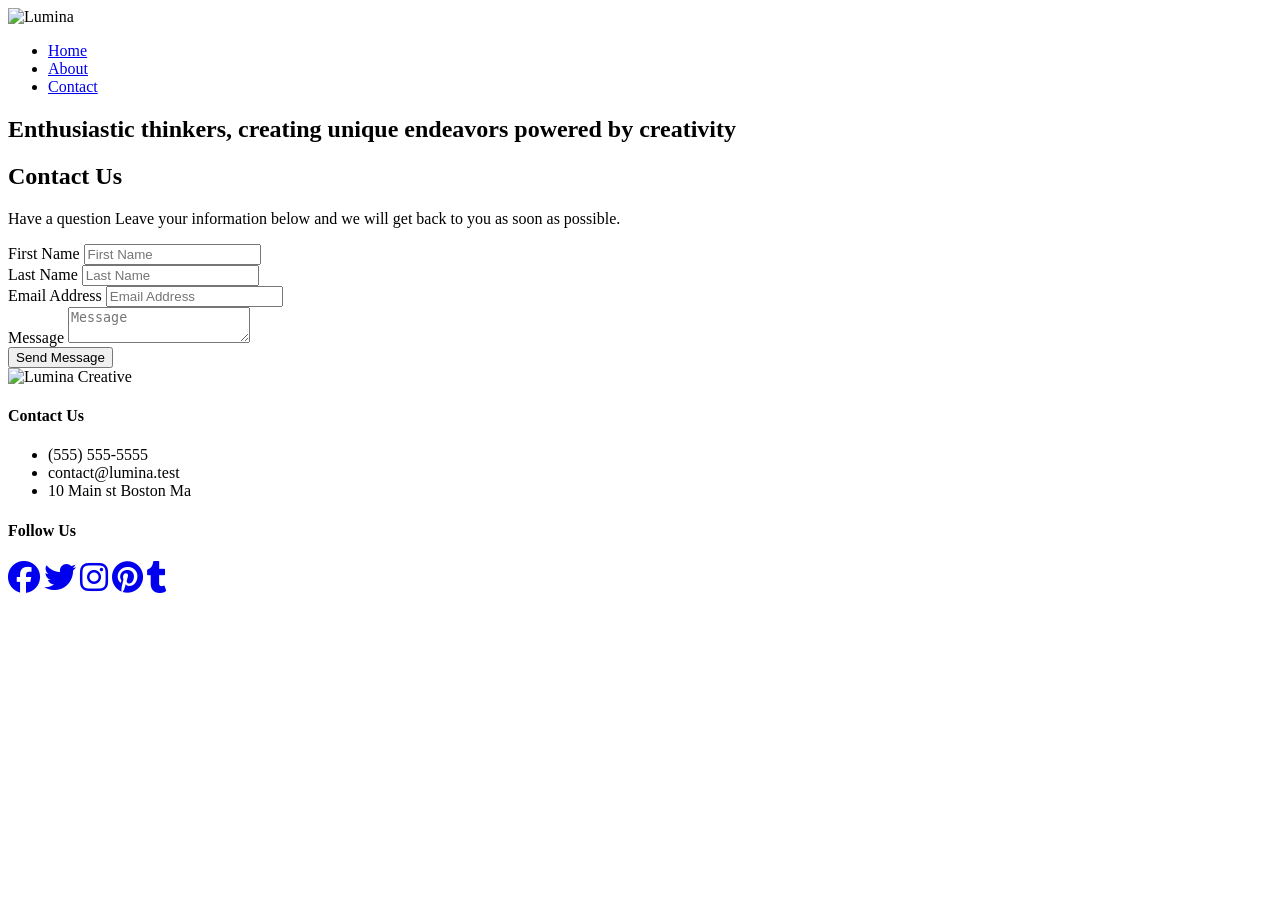
==== contact.html @ 24836620 "Add files via upload" ====
<!DOCTYPE html>
<html lang="en">
  <head>
    <meta charset="UTF-8" />
    <meta name="viewport" content="width=device-width, initial-scale=1.0" />
    <link rel="stylesheet" href="lumi.css" />
    <link rel="preconnect" href="https://fonts.googleapis.com" />
    <link rel="preconnect" href="https://fonts.gstatic.com" crossorigin />
    <link
      href="https://fonts.googleapis.com/css2?family=Open+Sans:ital,wght@0,300..800;1,300..800&family=Poppins:ital,wght@0,100;0,200;0,300;0,400;0,500;0,600;0,700;0,800;0,900;1,100;1,200;1,300;1,400;1,500;1,600;1,700;1,800;1,900&display=swap"
      rel="stylesheet"
    />
    <link
      rel="stylesheet"
      href="https://cdnjs.cloudflare.com/ajax/libs/font-awesome/6.6.0/css/all.min.css"
      integrity="sha512-Kc323vGBEqzTmouAECnVceyQqyqdsSiqLQISBL29aUW4U/M7pSPA/gEUZQqv1cwx4OnYxTxve5UMg5GT6L4JJg=="
      crossorigin="anonymous"
      referrerpolicy="no-referrer"
    />
    <link rel="icon" href="./Images/favicon.ico" />
    <title>Contact | Lumina Creative</title>
  </head>
  <body>
    <header class="header">
      <div class="container container-sm header-content">
        <img src="./Images/logo.png" alt="Lumina" class="logo" />
        <nav class="info">
          <ul>
            <li><a href="index.html">Home</a></li>
            <li><a href="about.html">About</a></li>
            <li><a href="contact.html" class="lumina">Contact</a></li>
          </ul>
        </nav>
      </div>
    </header>

    <section class="hero bg-dark">
      <div class="container container-sm">
        <h2>
          <span class="bg-primary">Enthusiastic</span> thinkers, creating unique
          endeavors powered by
          <span class="bg-primary">creativity</span>
        </h2>
      </div>
    </section>

    <section class="contact">
      <div class="container container-sm">
        <h2 class="section-heading">Contact Us</h2>
        <p>
          Have a question Leave your information below and we will get back to
          you as soon as possible.
        </p>
        <form>
          <div class="form-group">
            <label for="first-name" class="visually-hidden">First Name</label>
            <input
              type="text"
              id="first-name"
              name="first-name"
              placeholder="First Name"
            />
          </div>
          <div class="form-group">
            <label for="last-name" class="visually-hidden">Last Name</label>
            <input
              type="text"
              id="last-name"
              name="last-name"
              placeholder="Last Name"
            />
          </div>
          <div class="form-group">
            <label for="email" class="visually-hidden">Email Address</label>
            <input
              type="email"
              id="email"
              name="email"
              placeholder="Email Address"
            />
          </div>
          <div class="form-group">
            <label for="message" class="visually-hidden">Message</label>
            <textarea
              id="message"
              name="message"
              placeholder="Message"
            ></textarea>
          </div>

          <div class="form-group">
            <button type="submit" class="btn">Send Message</button>
          </div>
        </form>
      </div>
    </section>

    <footer class="footer">
      <div class="container footer-flex">
        <img src="Images/logo.png" alt="Lumina Creative" />

        <div class="Details">
          <h4>Contact Us</h4>
          <ul>
            <li>(555) 555-5555</li>
            <li>contact@lumina.test</li>
            <li>10 Main st Boston Ma</li>
          </ul>
        </div>

        <div class="fonts">
          <h4>Follow Us</h4>
          <a href="#"><i class="fab fa-facebook fa-2x"></i></a>
          <a href="#"><i class="fab fa-twitter fa-2x"></i></a>
          <a href="#"><i class="fab fa-instagram fa-2x"></i></a>
          <a href="#"><i class="fab fa-pinterest fa-2x"></i></a>
          <a href="#"><i class="fab fa-tumblr fa-2x"></i></a>
        </div>
      </div>
    </footer>
  </body>
</html>
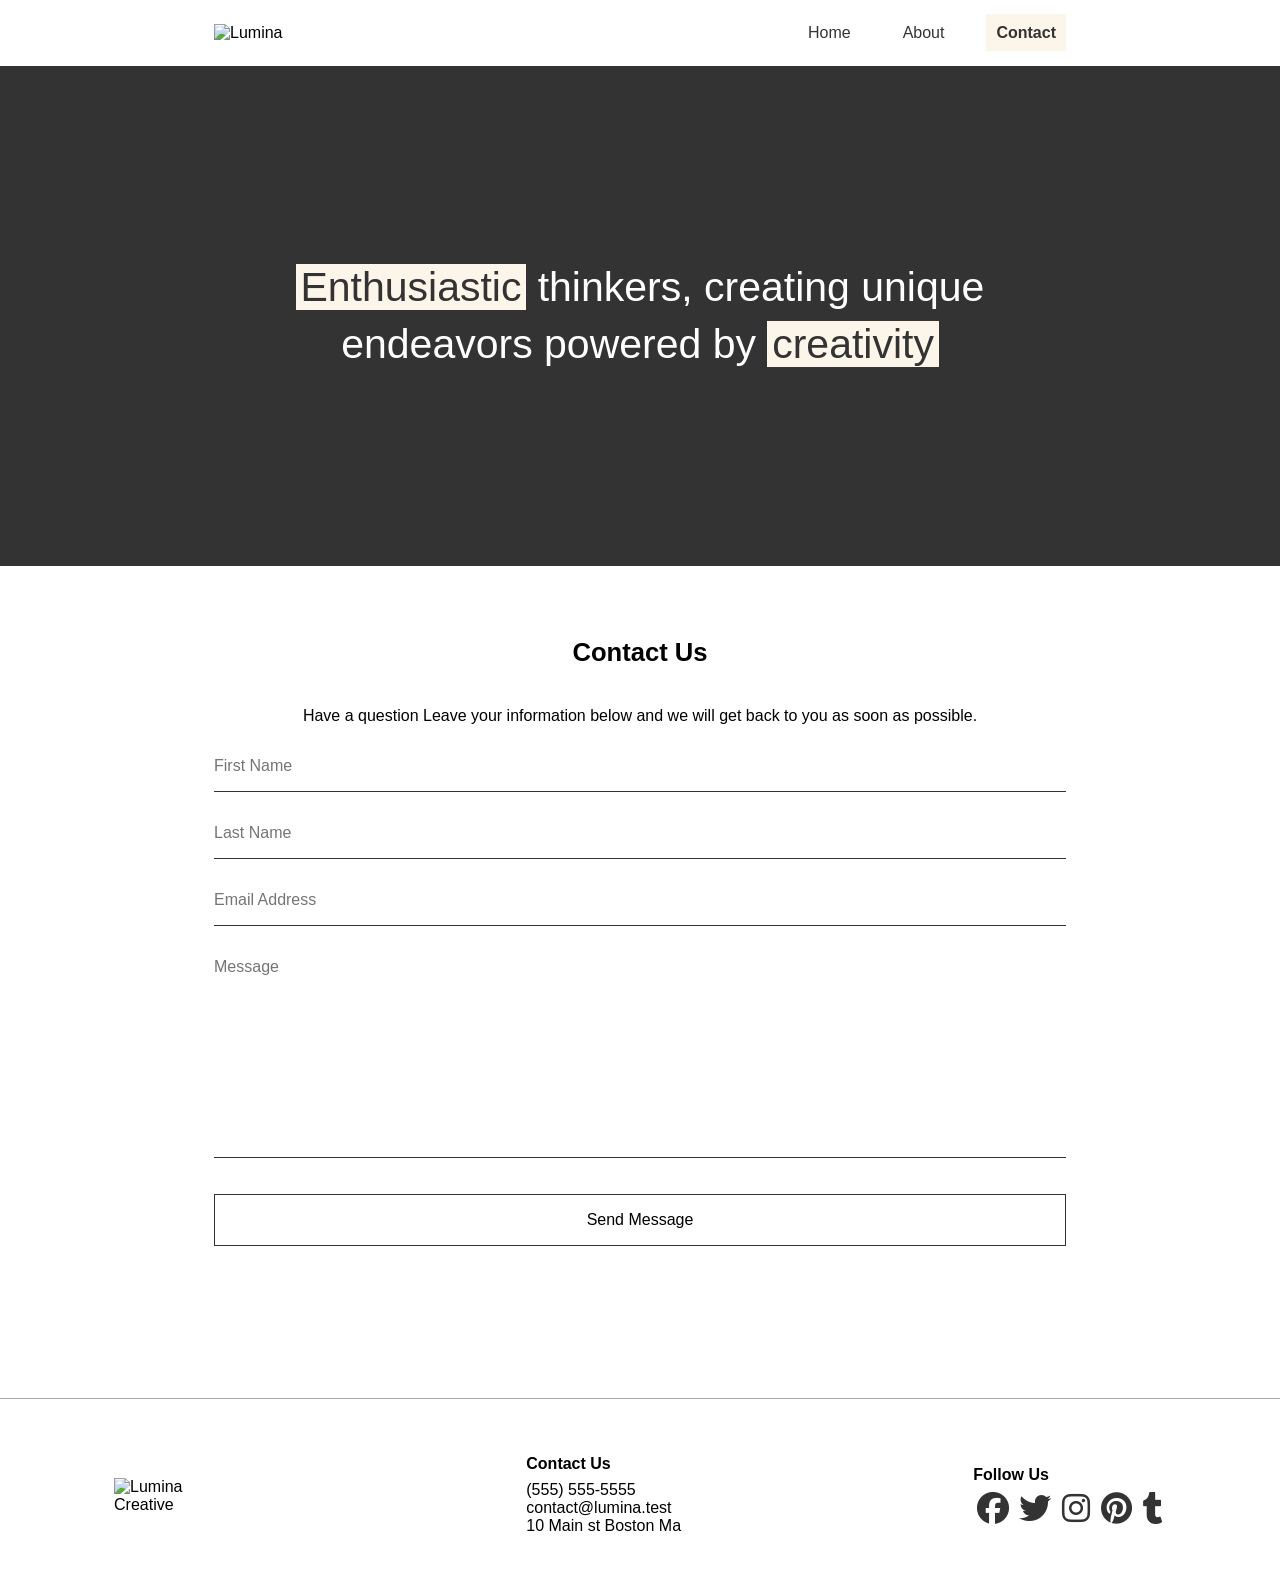
==== commit 64c6793e: "Update contact.html change some few things" ====
--- a/contact.html
+++ b/contact.html
@@ -3,7 +3,7 @@
   <head>
     <meta charset="UTF-8" />
     <meta name="viewport" content="width=device-width, initial-scale=1.0" />
-    <link rel="stylesheet" href="lumi.css" />
+    <link rel="stylesheet" href="style.css" />
     <link rel="preconnect" href="https://fonts.googleapis.com" />
     <link rel="preconnect" href="https://fonts.gstatic.com" crossorigin />
     <link
--- a/style.css
+++ b/style.css
@@ -0,0 +1,282 @@
+* {
+  margin: 0;
+  padding: 0;
+  box-sizing: border-box;
+}
+
+/* Utility Class */
+.bg-primary {
+  background: var(--primary-color);
+  color: #333;
+}
+
+.bg-dark {
+  background: var(--dark-color);
+  color: white;
+}
+
+.bg-dark .bg-primary {
+  padding: 0 0.3rem;
+}
+
+.form-group .btn {
+  display: inline-block;
+  padding: 1rem 2rem;
+  border: 1px solid #333;
+  background: transparent;
+  font-family: inherit;
+  font-size: inherit;
+  cursor: pointer;
+}
+
+.btn:hover {
+  background: #333;
+  color: white;
+}
+
+.section-heading {
+  font-size: 1.6rem;
+  text-align: center;
+  margin-bottom: 40px;
+}
+
+/* Custom Property */
+:root {
+  --primary-color: #fcf5e9;
+  --dark-color: #333;
+  --container-normal: 1100px;
+  --container-wide: 1400px;
+  --container-narrow: 900px;
+}
+
+body {
+  font-family: "Open Sans", sans-serif;
+}
+
+a {
+  text-decoration: none;
+  color: #333;
+}
+
+ul {
+  list-style: none;
+}
+
+img {
+  max-width: 100%;
+}
+
+/* Brought from internet Visually hidden */
+.visually-hidden {
+  clip: rect(0 0 0 0);
+  clip-path: inset(50%);
+  height: 1px;
+  overflow: hidden;
+  position: absolute;
+  white-space: nowrap;
+  width: 1px;
+}
+
+/* Header Logo */
+.header .logo {
+  width: 130px;
+}
+
+/* Container */
+.container {
+  max-width: var(--container-normal);
+  margin: 0 auto;
+  padding: 1.5rem;
+}
+
+.container-lg {
+  max-width: var(--container-wide);
+}
+
+.container-sm {
+  max-width: var(--container-narrow);
+}
+
+.header-content {
+  display: flex;
+  justify-content: space-between;
+  align-items: center;
+  margin: 0 auto;
+}
+
+.info ul {
+  display: flex;
+  gap: 2rem;
+}
+
+.info ul a {
+  padding: 10px;
+}
+
+.info ul a:hover {
+  background: var(--primary-color);
+}
+
+.lumina {
+  background: var(--primary-color);
+  font-weight: 600;
+}
+
+/* Hero */
+.hero {
+  height: 500px;
+  display: flex;
+  justify-content: center;
+  align-items: center;
+  text-align: center;
+
+  h2 {
+    font-size: 41px;
+    line-height: 1.4;
+    font-weight: normal;
+  }
+}
+
+.gallery-flex {
+  display: flex;
+  justify-content: center;
+  flex-wrap: wrap;
+  gap: 20px;
+}
+
+.gallery-item {
+  width: calc(33.333% - 20px);
+}
+
+.gallery-item img {
+  border-radius: 10px;
+}
+
+/* Footer */
+.footer {
+  border-top: 1px solid #aaa;
+  padding: 2rem 1.5rem;
+  margin-top: 2rem;
+}
+
+.footer .footer-flex {
+  display: flex;
+  justify-content: space-between;
+  align-items: center;
+}
+
+.footer img {
+  width: 120px;
+  height: 35px;
+}
+
+.footer h4 {
+  font-size: 1rem;
+  margin-bottom: 0.5rem;
+}
+
+.footer a {
+  margin: 0.2rem;
+}
+
+/* About page css */
+/* Services */
+.services {
+  padding: 3rem 0 4rem;
+}
+
+.services-flex {
+  display: flex;
+  gap: 2rem;
+}
+
+.service-item h4 {
+  font-size: 1.1rem;
+  margin-bottom: 0.7rem;
+}
+
+/* Team */
+.team {
+  padding: 3rem 0 4rem;
+}
+
+.team-flex {
+  display: flex;
+  gap: 1.4rem;
+}
+
+.team img {
+  border-radius: 10px;
+}
+
+/* Contact */
+.contact {
+  padding: 3rem 0 4rem;
+}
+
+.contact p {
+  margin-bottom: 2rem;
+  text-align: center;
+}
+
+.form-group {
+  margin: 2rem 0;
+}
+
+.contact input,
+.contact textarea {
+  border: none;
+  border-bottom: 1px #333 solid;
+  width: 100%;
+  font-family: inherit;
+  font-size: inherit;
+  padding-bottom: 1rem;
+}
+
+.contact textarea {
+  height: 200px;
+  resize: none;
+}
+
+.contact input:focus,
+.contact textarea:focus {
+  outline: none;
+}
+
+.contact button {
+  width: 100%;
+}
+
+/* Media Queries */
+@media (max-width: 768px) {
+  .header-content,
+  .footer .footer-flex {
+    flex-direction: column;
+    gap: 1.5rem;
+  }
+
+  .hero {
+    height: 300px;
+
+    h2 {
+      font-size: 1.8rem;
+    }
+  }
+
+  .gallery-item {
+    width: calc(50% - 20px);
+  }
+
+  .gallery-flex {
+    justify-content: center;
+  }
+
+  .footer .footer-flex {
+    text-align: center;
+  }
+
+  .services .services-flex {
+    flex-direction: column;
+    gap: 1.5rem;
+  }
+}
